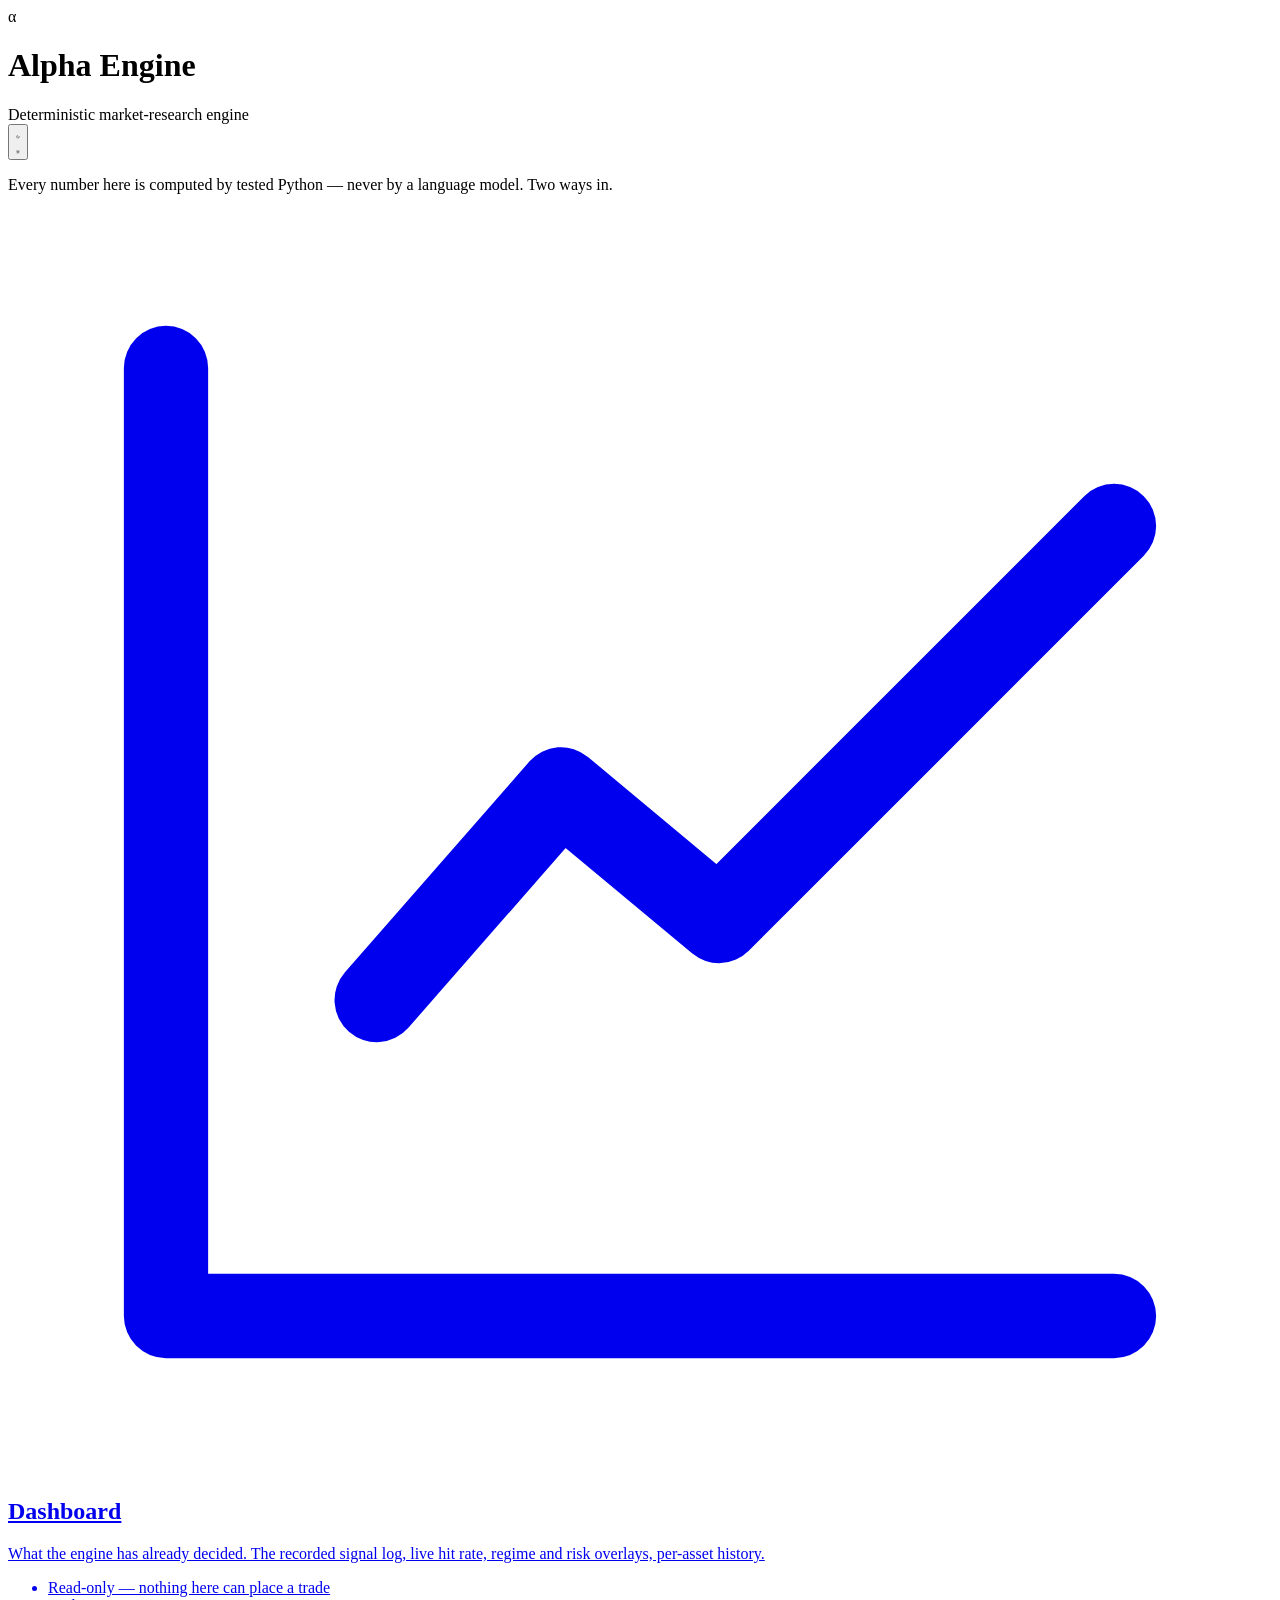
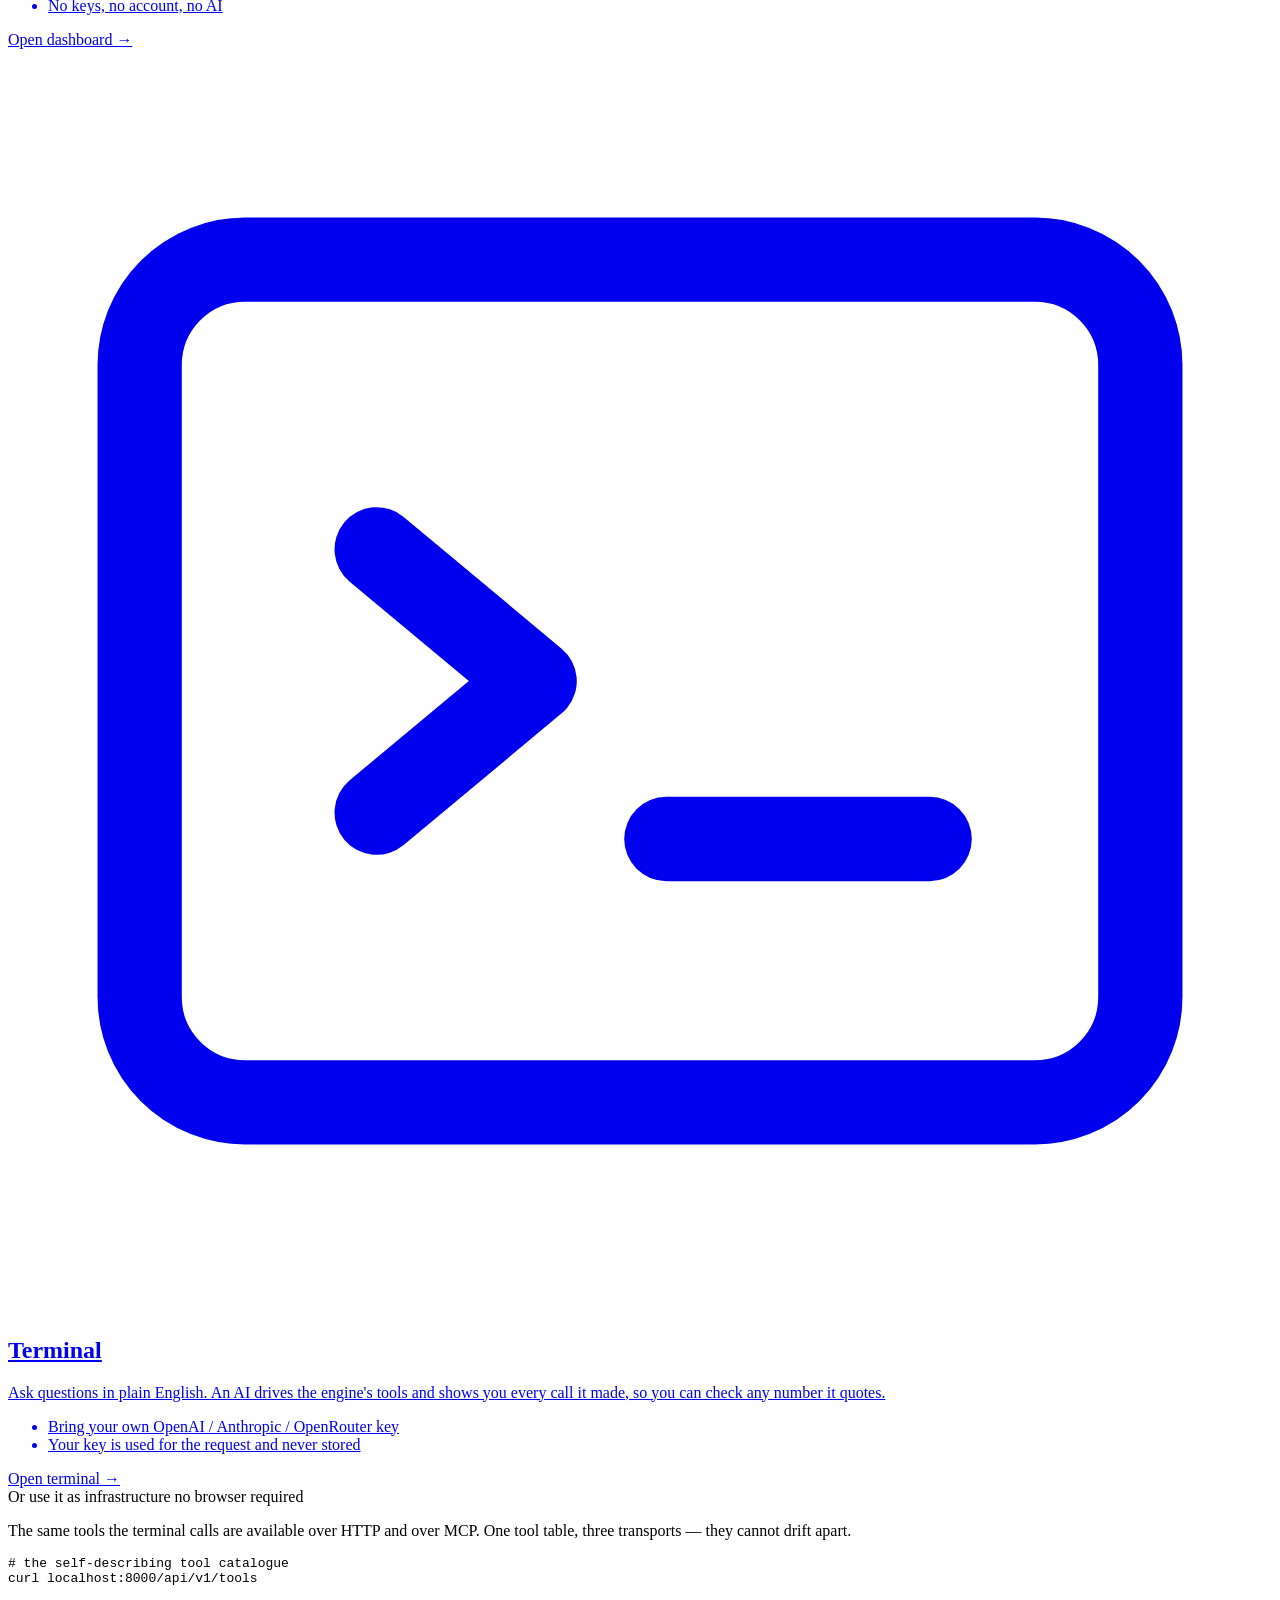
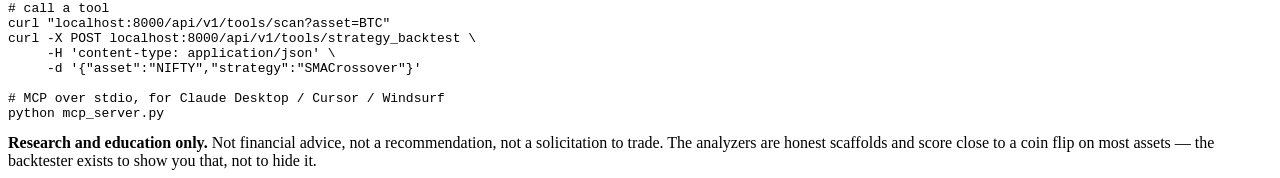
==== src/alpha_engine/web/static/index.html @ 099b3d3a "fix: ship the web app and MCP server inside the package Gap 3 of the audit. `pip install alpha-engin" ====
<!doctype html>
<html lang="en">
<head>
  <meta charset="utf-8" />
  <meta name="viewport" content="width=device-width, initial-scale=1" />
  <meta name="color-scheme" content="dark light" />
  <title>Alpha Engine</title>
  <script src="/static/theme-init.js"></script>
  <link rel="stylesheet" href="/static/style.css" />
</head>
<body>
  <div class="bg-wash"></div>
  <div class="wrap landing">
    <header>
      <div class="brand">
        <div class="brand-mark">&alpha;</div>
        <div>
          <h1>Alpha Engine</h1>
          <div class="tagline">Deterministic market-research engine</div>
        </div>
      </div>
      <div class="header-tools">
        <button id="theme-btn" class="icon-btn" type="button" title="Toggle theme" aria-label="Toggle light/dark theme">
          <svg class="moon" viewBox="0 0 24 24" fill="none" stroke="currentColor" stroke-width="2" stroke-linecap="round" stroke-linejoin="round"><path d="M21 12.79A9 9 0 1 1 11.21 3 7 7 0 0 0 21 12.79z"/></svg>
          <svg class="sun" viewBox="0 0 24 24" fill="none" stroke="currentColor" stroke-width="2" stroke-linecap="round" stroke-linejoin="round"><circle cx="12" cy="12" r="4"/><path d="M12 2v2M12 20v2M4.9 4.9l1.4 1.4M17.7 17.7l1.4 1.4M2 12h2M20 12h2M4.9 19.1l1.4-1.4M17.7 6.3l1.4-1.4"/></svg>
        </button>
      </div>
    </header>

    <p class="landing-lede">
      Every number here is computed by tested Python — never by a language model.
      Two ways in.
    </p>

    <div class="door-grid">
      <a class="door" href="/dashboard">
        <div class="door-icon" aria-hidden="true">
          <svg viewBox="0 0 24 24" fill="none" stroke="currentColor" stroke-width="1.6" stroke-linecap="round" stroke-linejoin="round">
            <path d="M3 3v18h18"/><path d="M7 15l3.5-4 3 2.5L21 6"/>
          </svg>
        </div>
        <h2>Dashboard</h2>
        <p>
          What the engine has already decided. The recorded signal log, live hit
          rate, regime and risk overlays, per-asset history.
        </p>
        <ul class="door-facts">
          <li>Read-only — nothing here can place a trade</li>
          <li>No keys, no account, no AI</li>
        </ul>
        <span class="door-cta">Open dashboard &rarr;</span>
      </a>

      <a class="door" href="/terminal">
        <div class="door-icon" aria-hidden="true">
          <svg viewBox="0 0 24 24" fill="none" stroke="currentColor" stroke-width="1.6" stroke-linecap="round" stroke-linejoin="round">
            <rect x="2.5" y="4" width="19" height="16" rx="2"/><path d="M7 9.5l3 2.5-3 2.5"/><path d="M12.5 15h5"/>
          </svg>
        </div>
        <h2>Terminal</h2>
        <p>
          Ask questions in plain English. An AI drives the engine's tools and
          shows you every call it made, so you can check any number it quotes.
        </p>
        <ul class="door-facts">
          <li>Bring your own OpenAI / Anthropic / OpenRouter key</li>
          <li>Your key is used for the request and never stored</li>
        </ul>
        <span class="door-cta">Open terminal &rarr;</span>
      </a>
    </div>

    <section class="card landing-api">
      <div class="card-head">
        <div class="label">Or use it as infrastructure
          <span class="label-hint">no browser required</span>
        </div>
      </div>
      <p class="landing-api-lede">
        The same tools the terminal calls are available over HTTP and over MCP.
        One tool table, three transports — they cannot drift apart.
      </p>
      <pre class="code-block"><code># the self-describing tool catalogue
curl localhost:8000/api/v1/tools

# call a tool
curl "localhost:8000/api/v1/tools/scan?asset=BTC"
curl -X POST localhost:8000/api/v1/tools/strategy_backtest \
     -H 'content-type: application/json' \
     -d '{"asset":"NIFTY","strategy":"SMACrossover"}'

# MCP over stdio, for Claude Desktop / Cursor / Windsurf
python mcp_server.py</code></pre>
    </section>

    <footer class="landing-foot">
      <strong>Research and education only.</strong> Not financial advice, not a
      recommendation, not a solicitation to trade. The analyzers are honest
      scaffolds and score close to a coin flip on most assets — the backtester
      exists to show you that, not to hide it.
    </footer>
  </div>
  <script src="/static/theme-toggle.js"></script>
</body>
</html>
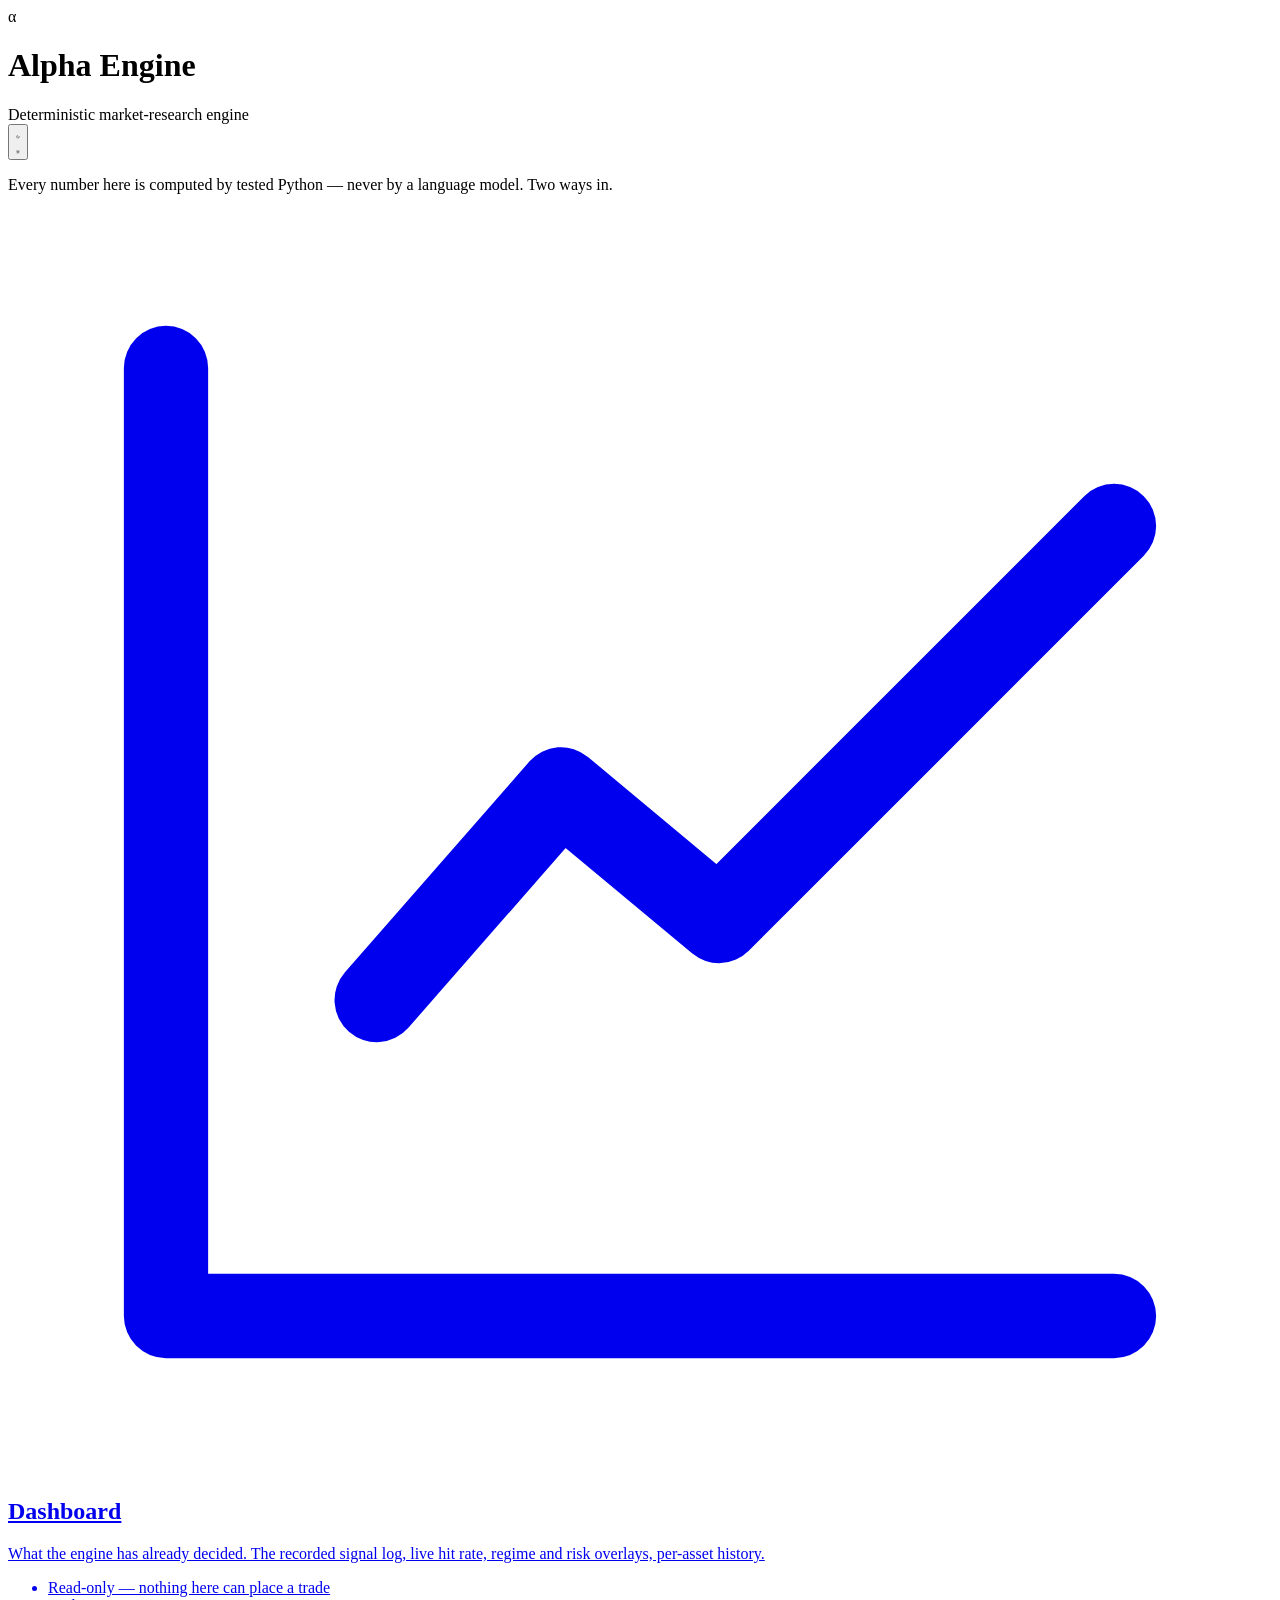
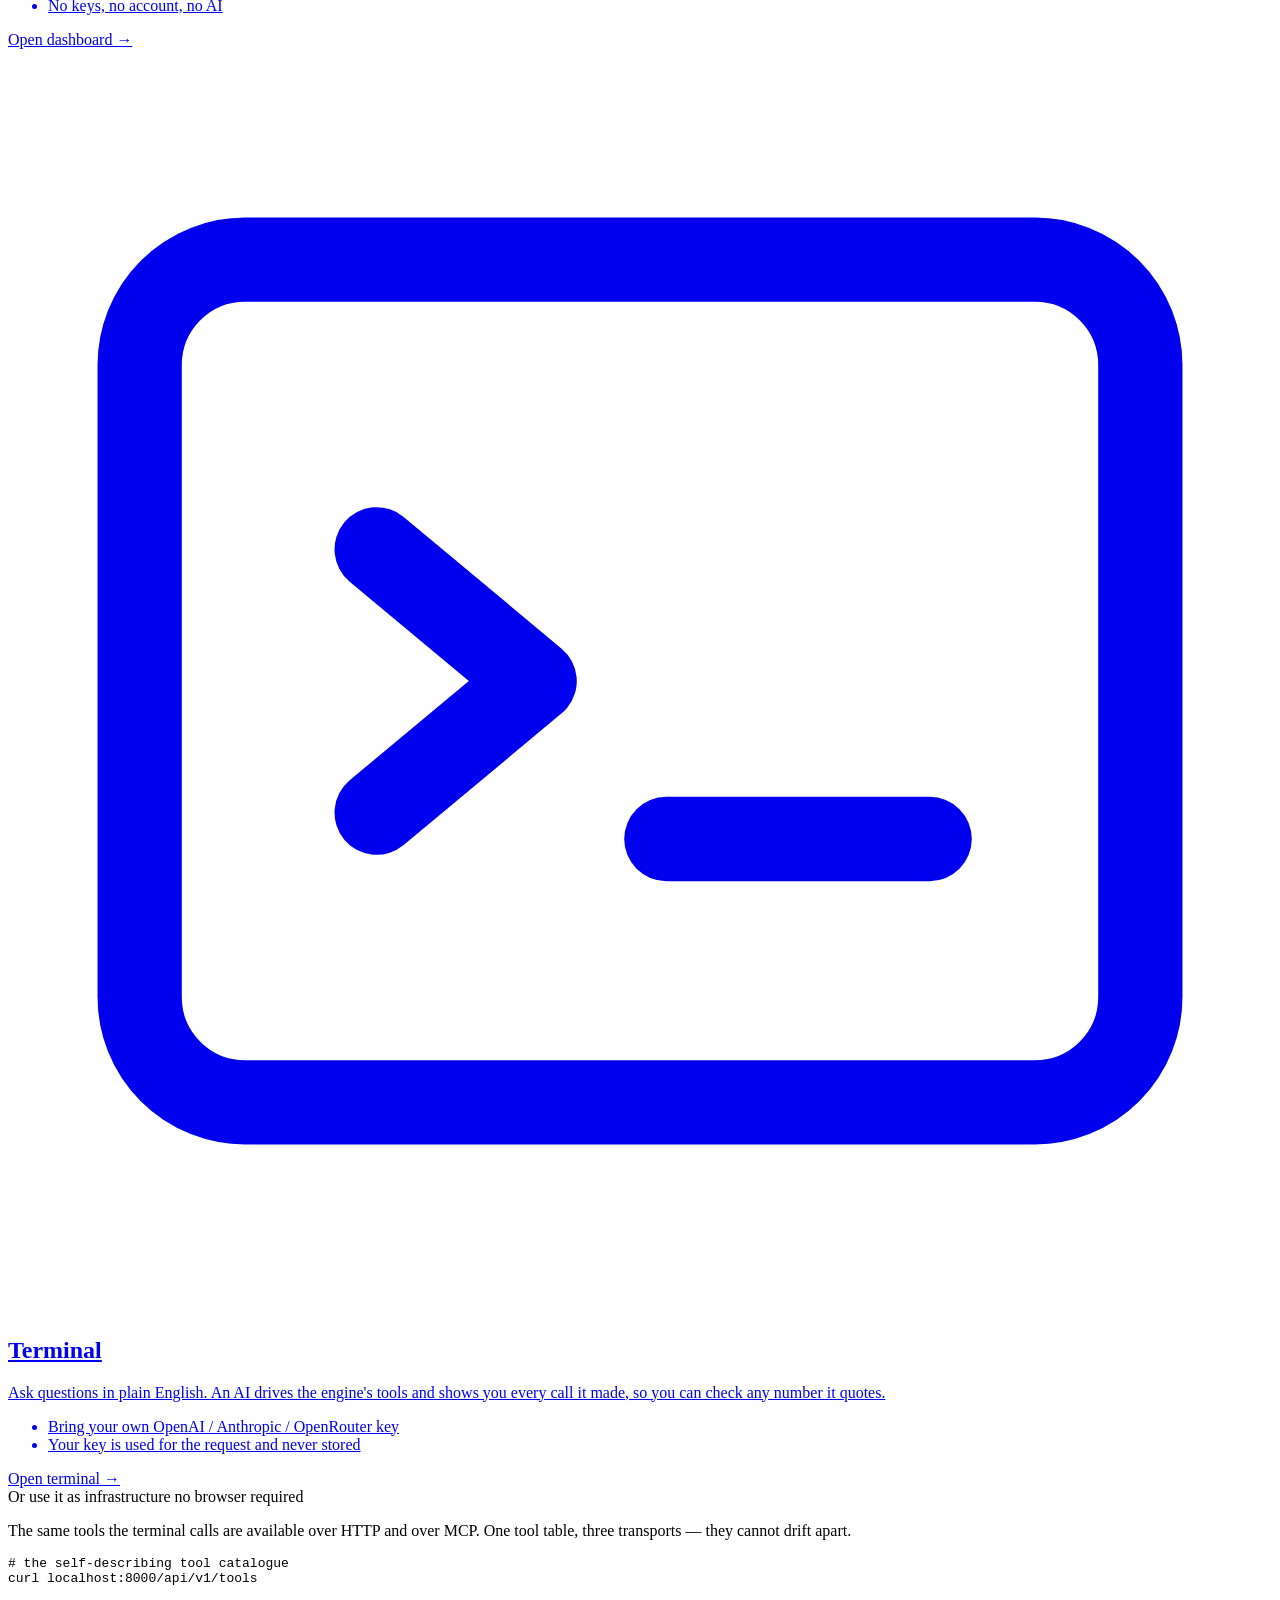
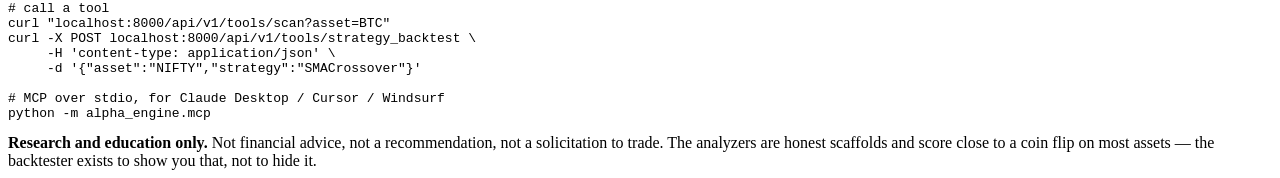
==== commit 179f27d3: "fix: render the pages in a browser, and fix what that found The frontend had never been opened. Stru" ====
--- a/src/alpha_engine/web/static/index.html
+++ b/src/alpha_engine/web/static/index.html
@@ -90,7 +90,7 @@
      -d '{"asset":"NIFTY","strategy":"SMACrossover"}'
 
 # MCP over stdio, for Claude Desktop / Cursor / Windsurf
-python mcp_server.py</code></pre>
+python -m alpha_engine.mcp</code></pre>
     </section>
 
     <footer class="landing-foot">
